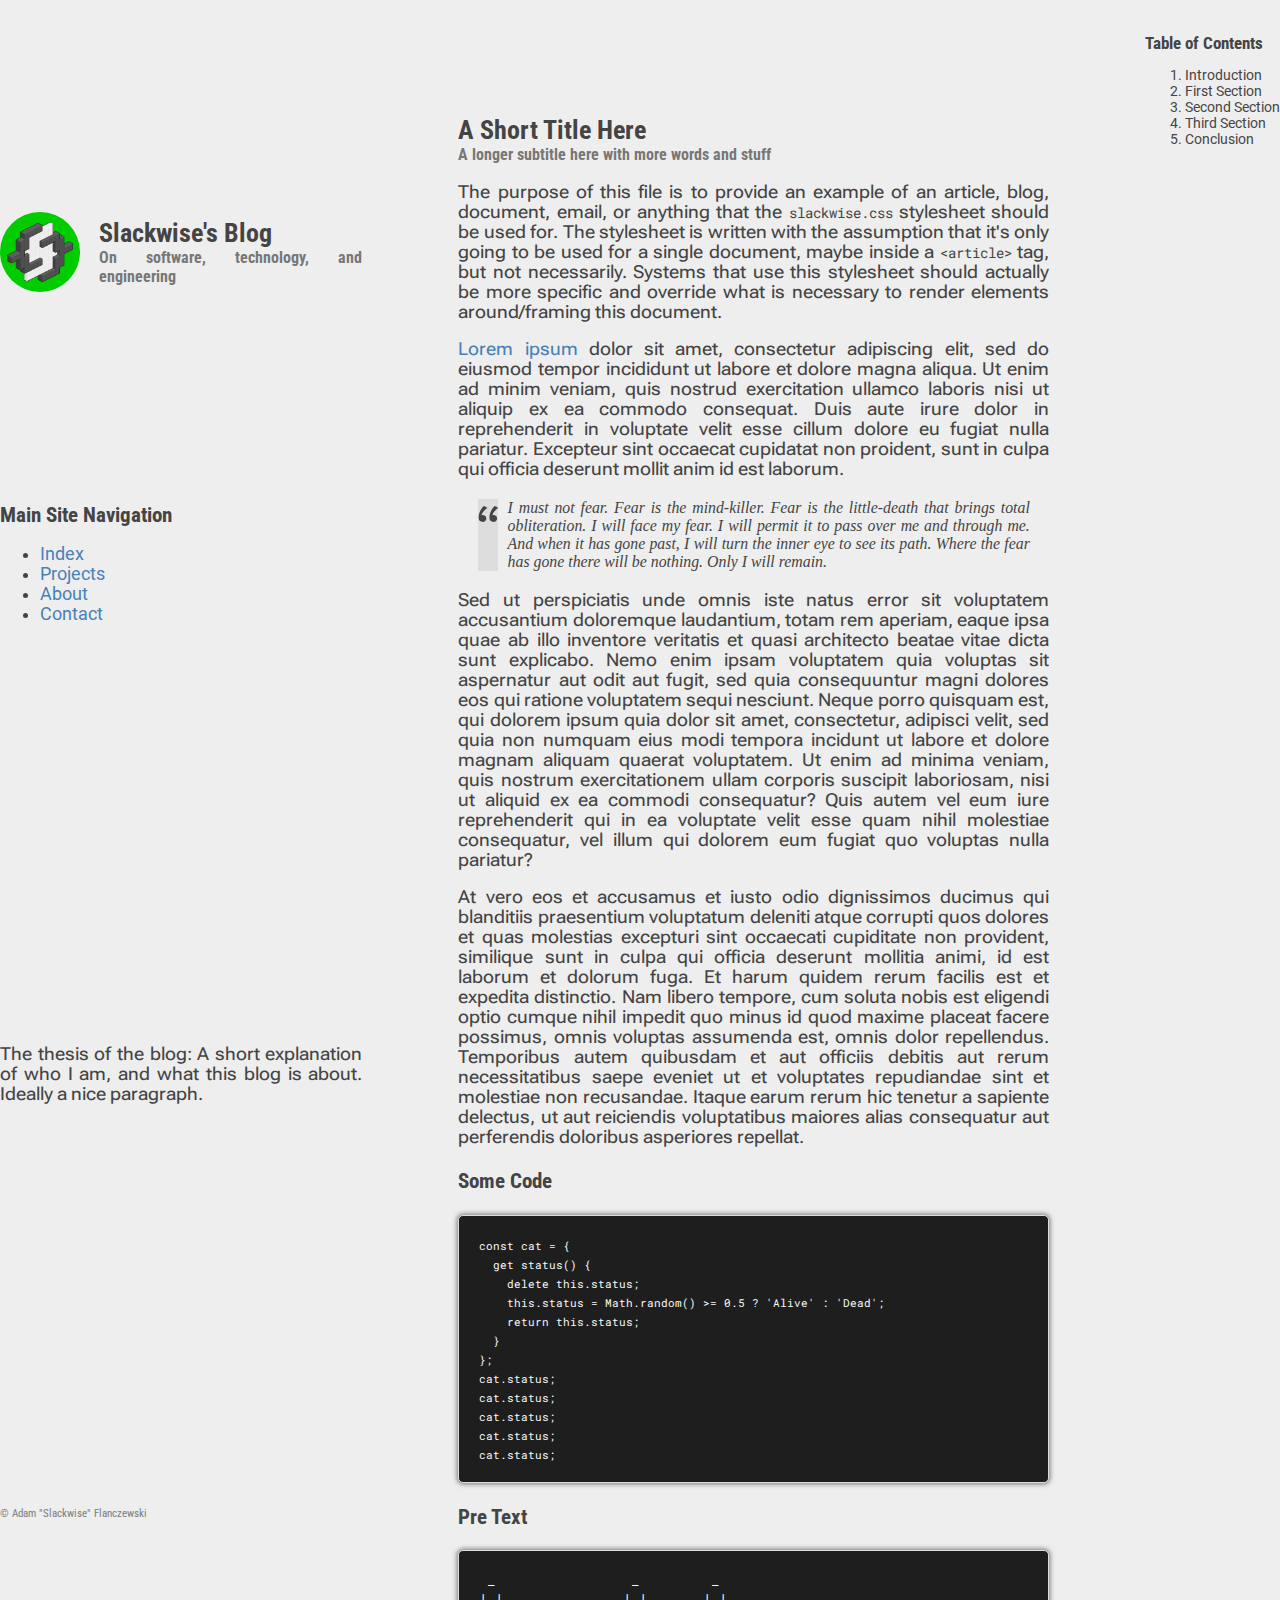
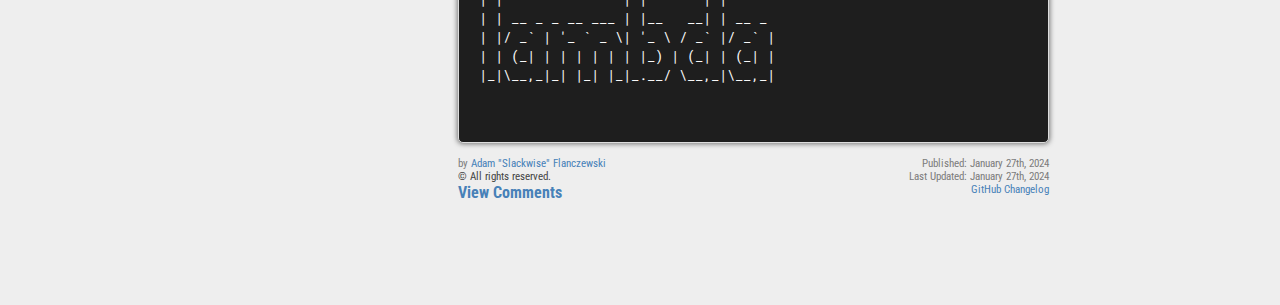
==== index.html @ ca25d13d "Created blog header" ====
<!DOCTYPE html>
<html lang="en">

<head>
  <meta charset="UTF-8">
  <title>Slackwise's Blog</title>
  <meta name="author" content="Adam 'Slackwise' Flanczewski">
  <meta name="description" content="Slackwise's Blog">
  <!-- <meta name="keywords" content="keywords,here"> -->
  <!-- <link rel="shortcut icon" href="favicon.ico" type="image/vnd.microsoft.icon"> -->
  <link rel="stylesheet" href="slackwise-blog.css" type="text/css">
</head>

<body>

  <header>
    <img src="images/slackwise.png" class="avatar" alt="Slackwise Avatar / Logo" height="80" width="80" />
    <hgroup>
      <h1>Slackwise's Blog</h1>
      <p>On software, technology, and engineering</p>
    </hgroup>
  </header>

  <section id="thesis">
   <p>The thesis of the blog: A short explanation of who I am, and what this blog is about. Ideally a nice paragraph.</p> 
  </section>

  <nav>
    <h2>Main Site Navigation</h2>
    <ul>
      <li><a href="/">Index</a></li>
      <li><a href="/projects">Projects</a></li>
      <li><a href="/about">About</a></li>
      <li><a href="/contact">Contact</a></li>
    </ul>
  </nav>

  <main>
    <article itemprop="blogPost">
      <header>
        <hgroup>
          <h1>A Short Title Here</h1>
          <p>A longer subtitle here with more words and stuff</p>
        </hgroup>
      </header>

      <p>The purpose of this file is to provide an example of an article, blog, document, email, or anything that the <var>slackwise.css</var> stylesheet should be used for. The stylesheet is written with the assumption that it's only going to be used for a single document, maybe inside a <code>&lt;article&gt;</code> tag, but not necessarily. Systems that use this stylesheet should actually be more specific and override what is necessary to render elements around/framing this document.</p>

      <p><a href="https://www.lipsum.com/">Lorem ipsum</a> dolor sit amet, consectetur adipiscing elit, sed do eiusmod tempor incididunt ut labore et dolore magna aliqua. Ut enim ad minim veniam, quis nostrud exercitation ullamco laboris nisi ut aliquip ex ea commodo consequat. Duis aute irure dolor in reprehenderit in voluptate velit esse cillum dolore eu fugiat nulla pariatur. Excepteur sint occaecat cupidatat non proident, sunt in culpa qui officia deserunt mollit anim id est laborum.</p>

      <blockquote>
        I must not fear.
        Fear is the mind-killer.
        Fear is the little-death that brings total obliteration.
        I will face my fear.
        I will permit it to pass over me and through me.
        And when it has gone past, I will turn the inner eye to see its path.
        Where the fear has gone there will be nothing. Only I will remain.
      </blockquote>

      <p>Sed ut perspiciatis unde omnis iste natus error sit voluptatem accusantium doloremque laudantium, totam rem aperiam, eaque ipsa quae ab illo inventore veritatis et quasi architecto beatae vitae dicta sunt explicabo. Nemo enim ipsam voluptatem quia voluptas sit aspernatur aut odit aut fugit, sed quia consequuntur magni dolores eos qui ratione voluptatem sequi nesciunt. Neque porro quisquam est, qui dolorem ipsum quia dolor sit amet, consectetur, adipisci velit, sed quia non numquam eius modi tempora incidunt ut labore et dolore magnam aliquam quaerat voluptatem. Ut enim ad minima veniam, quis nostrum exercitationem ullam corporis suscipit laboriosam, nisi ut aliquid ex ea commodi consequatur? Quis autem vel eum iure reprehenderit qui in ea voluptate velit esse quam nihil molestiae consequatur, vel illum qui dolorem eum fugiat quo voluptas nulla pariatur?</p>

      <p>At vero eos et accusamus et iusto odio dignissimos ducimus qui blanditiis praesentium voluptatum deleniti atque corrupti quos dolores et quas molestias excepturi sint occaecati cupiditate non provident, similique sunt in culpa qui officia deserunt mollitia animi, id est laborum et dolorum fuga. Et harum quidem rerum facilis est et expedita distinctio. Nam libero tempore, cum soluta nobis est eligendi optio cumque nihil impedit quo minus id quod maxime placeat facere possimus, omnis voluptas assumenda est, omnis dolor repellendus. Temporibus autem quibusdam et aut officiis debitis aut rerum necessitatibus saepe eveniet ut et voluptates repudiandae sint et molestiae non recusandae. Itaque earum rerum hic tenetur a sapiente delectus, ut aut reiciendis voluptatibus maiores alias consequatur aut perferendis doloribus asperiores repellat.</p>
      



<h3>Some Code</h3>
<pre><code class="language-javascript">const cat = {
  get status() {
    delete this.status;
    this.status = Math.random() >= 0.5 ? 'Alive' : 'Dead';
    return this.status;
  }
};
cat.status;
cat.status;
cat.status;
cat.status;
cat.status;</code></pre>

      <h3>Pre Text</h3>
      <pre>
 _                 _         _       
| |               | |       | |      
| | __ _ _ __ ___ | |__   __| | __ _ 
| |/ _` | '_ ` _ \| '_ \ / _` |/ _` |
| | (_| | | | | | | |_) | (_| | (_| |
|_|\__,_|_| |_| |_|_.__/ \__,_|\__,_|
                                      
                                      </pre>

      <footer>
        <h2>Metadata</h2>
        <dl>
          <dt>Author</dt><dd itemprop="author" itemscope itemtype="https://schema.org/Person"><a href="contact" itemprop="name">Adam "Slackwise" Flanczewski</a></dd>
          <dt>License</dt><dd><a href="https://www.uspto.gov/ip-policy/copyright-policy/copyright-basics" itemprop="license" alt="Copyrighted, meaning no touch. If you don't understand how copyright works, click this link.">&copy; All rights reserved.</a></dd>
          <dt>Comments</dt><dd><a itemprop="discussionUrl" href="">View Comments</a></dd>
          <dt>First Publish Date</dt><dd><time itemprop="datePublished" datetime="2024-01-27">January 27th, 2024</time></dd>
          <dt>Last Update Date</dt><dd><time itemprop="dateModified" datetime="2024-01-27">January 27th, 2024</time></dd>
          <dt>Revision History</dt><dd><a itemprop="archivedAt" href="https://github.com/Slackwise/blog/commits/master/article.html">GitHub Changelog</a></dd>
        </dl>
      </footer>
    </article>
  </main>

  <aside>
    <h2>Table of Contents</h2>
    <ol>
      <li>Introduction</li>
      <li>First Section</li>
      <li>Second Section</li>
      <li>Third Section</li>
      <li>Conclusion</li>
    </ol>
  </aside>

  <footer>
    &copy; Adam "Slackwise" Flanczewski
  </footer>

</body>

</html>
---- slackwise-blog.css ----
@import url("slackwise.css");

:root {
  --backdrop-color: #EEE;
}

body { 
  background-color: var(--backdrop-color);
  margin: auto;
  display: grid;
  grid-template-areas:
    ".     .     .     .     ."
    ".   header main  aside  ."
    ".   nav    main  aside  ."
    ".   thesis main  aside  ."
    ".   footer main  aside  .";
  grid-template-columns: 1fr auto auto auto 1fr;
  grid-template-rows: var(--content-padding) auto auto auto auto;

  > header {
    grid-area: header;

    display: flex;
    justify-content: left;
    align-items: center;
    gap: var(--content-padding);

    > img {
      height: 80px;
      width: 80px;
    }
  }
  > section#thesis {
    grid-area: thesis;
  }
  > nav {
    grid-area: nav;
  }
  > main {
    grid-area: main;
  }
  > aside {
    grid-area: aside;
  }
  > footer {
    grid-area: footer;
  }
}
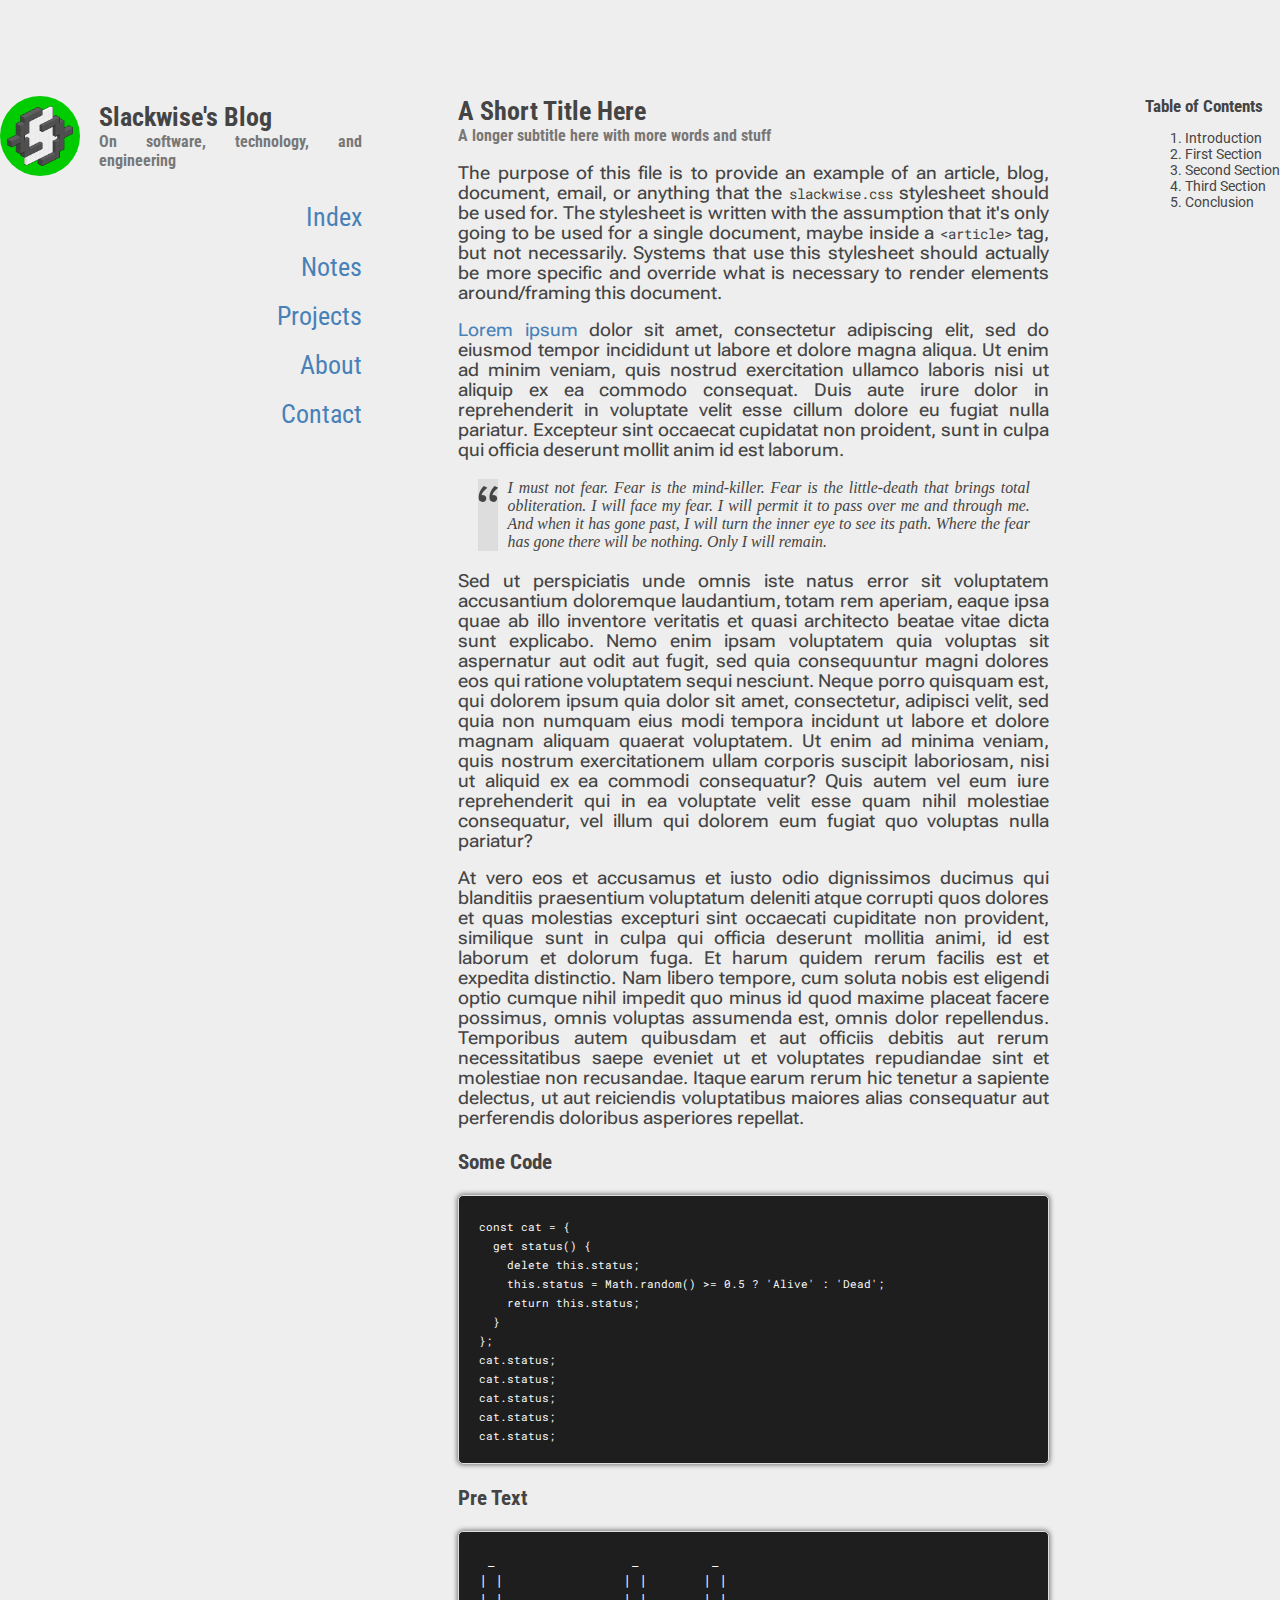
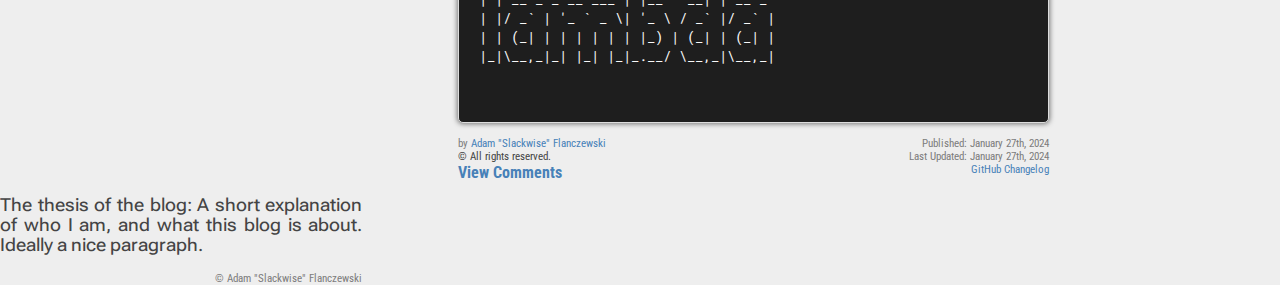
==== commit a06b7207: "Aligned nav and added  nav" ====
--- a/index.html
+++ b/index.html
@@ -29,6 +29,7 @@
     <h2>Main Site Navigation</h2>
     <ul>
       <li><a href="/">Index</a></li>
+      <li><a href="/notes">Notes</a></li>
       <li><a href="/projects">Projects</a></li>
       <li><a href="/about">About</a></li>
       <li><a href="/contact">Contact</a></li>
--- a/slackwise-blog.css
+++ b/slackwise-blog.css
@@ -6,25 +6,26 @@
 
 body { 
   background-color: var(--backdrop-color);
-  margin: auto;
+  margin: 0;
   display: grid;
   grid-template-areas:
-    ".     .     .     .     ."
-    ".   header main  aside  ."
-    ".   nav    main  aside  ."
-    ".   thesis main  aside  ."
-    ".   footer main  aside  .";
+    "...   ......  ....  .....   ..."
+    "...   header  main  aside   ..."
+    "...   nav     main  aside   ..."
+    "...   thesis  main  aside   ..."
+    "...   footer  main  aside   ...";
   grid-template-columns: 1fr auto auto auto 1fr;
-  grid-template-rows: var(--content-padding) auto auto auto auto;
+  grid-template-rows: var(--us-letter-margin) min-content 1fr min-content max-content;
 
   > header {
     grid-area: header;
-
+    height: min-content;
+    justify-self: right;
+    align-self: top;
     display: flex;
-    justify-content: left;
+    justify-content: right;
     align-items: center;
     gap: var(--content-padding);
-
     > img {
       height: 80px;
       width: 80px;
@@ -32,17 +33,52 @@
   }
   > section#thesis {
     grid-area: thesis;
+    justify-self: right;
+    align-self: bottom;
+    > p {
+      max-width: calc(var(--us-letter-width) / 2);
+    }
   }
   > nav {
     grid-area: nav;
+    justify-self: right;
+    align-self: top;
+    text-align: right;
+    > h2 {
+      display: none;
+    }
+    > ul {
+      list-style-type: none;
+      display: flex;
+      flex-direction: column;
+      gap: var(--content-padding);
+      font-size: var(--title-font-size);
+      font-family: var(--title-font);
+    }
+    & a {
+      
+    }
+    & a:visited {
+      color: none;
+    }
   }
   > main {
     grid-area: main;
+    > article:first-of-type {
+      margin-top: 0;
+    }
   }
   > aside {
     grid-area: aside;
+    justify-self: left;
+    align-self: top;
+    > :first-child {
+      margin-top: 0;
+    }
   }
   > footer {
     grid-area: footer;
+    justify-self: right;
+    align-self: bottom;
   }
 }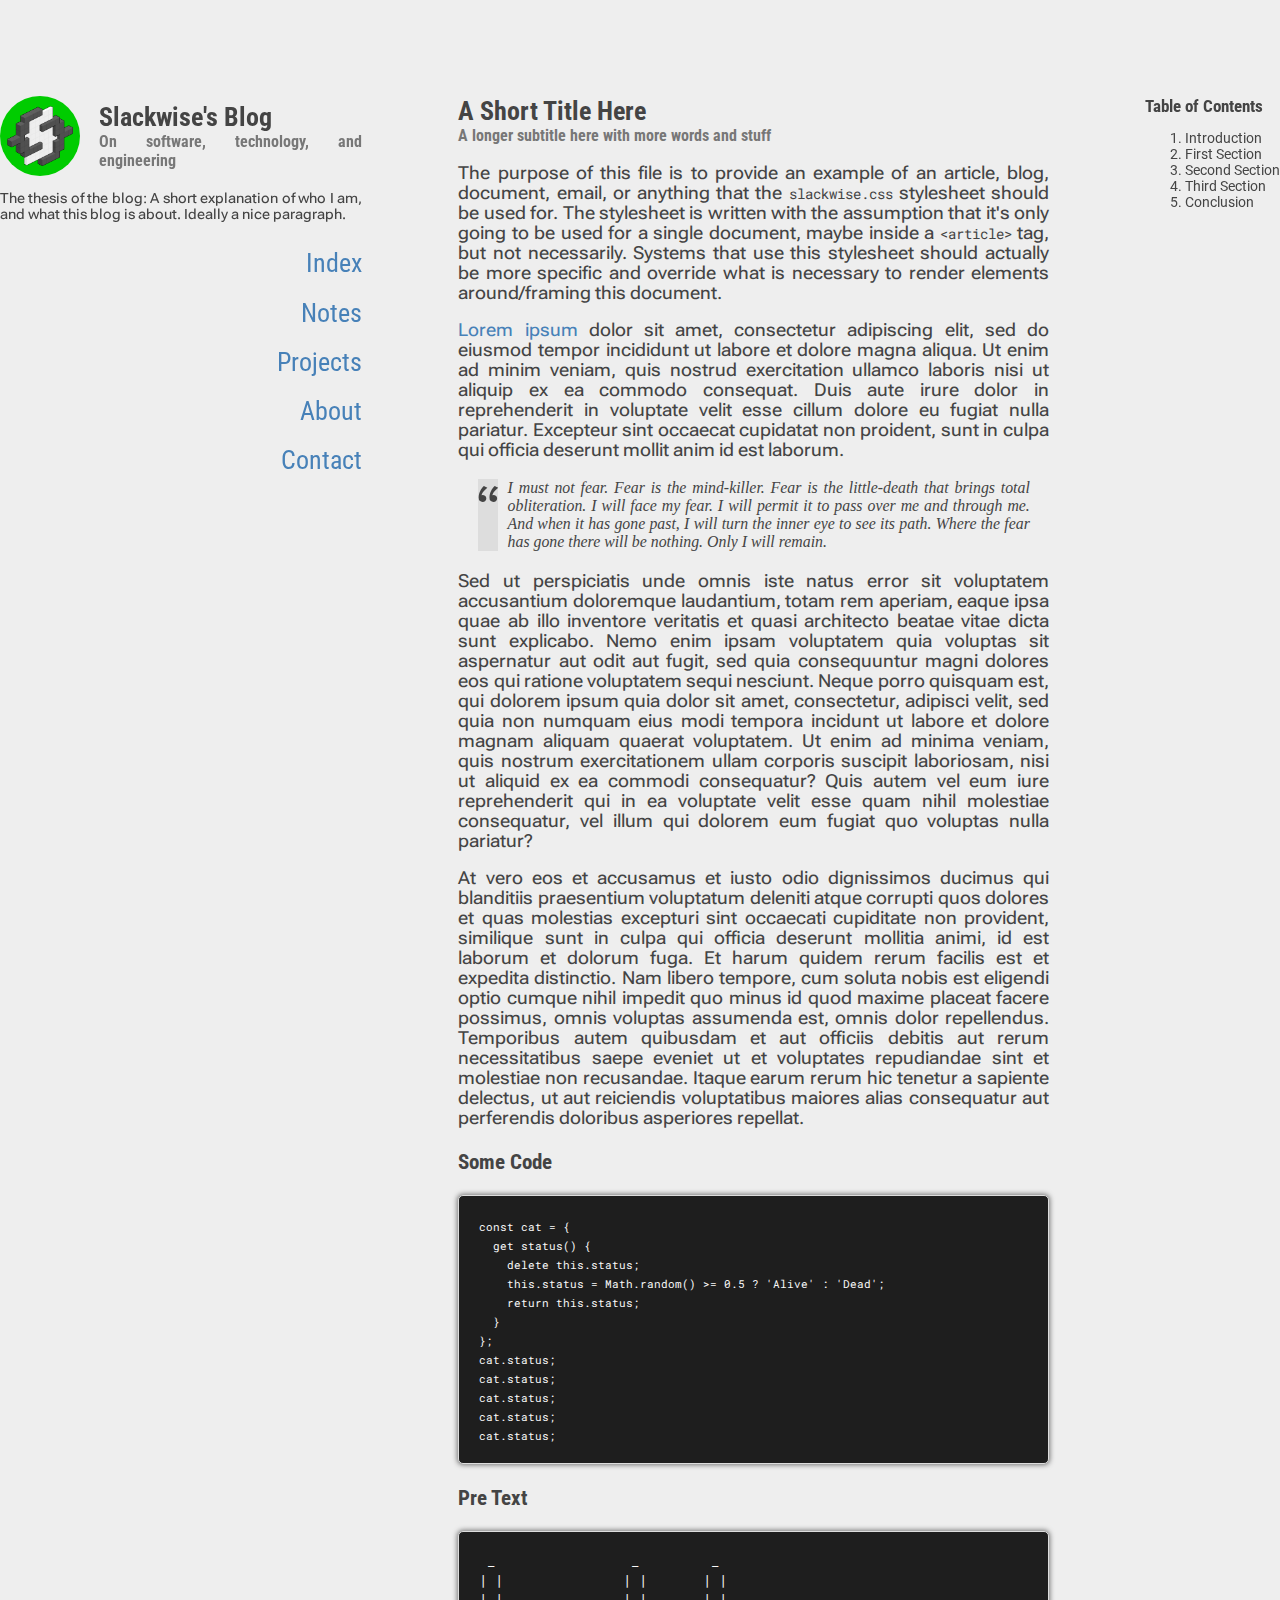
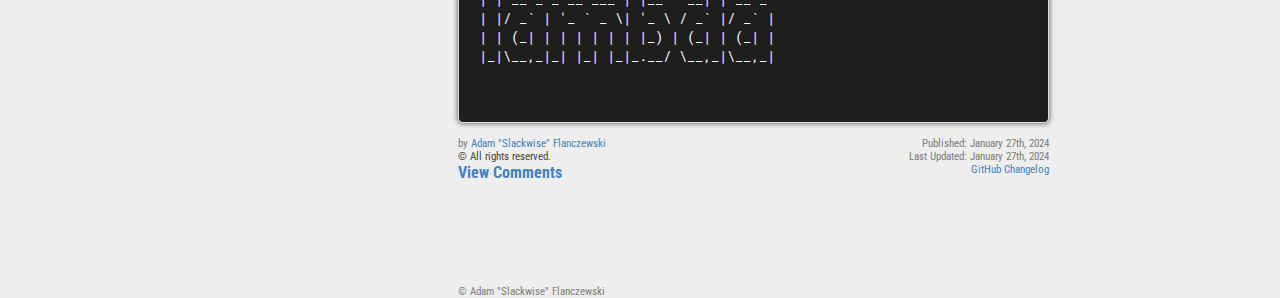
==== commit f17e54cd: "Moved left sidebar elements into header" ====
--- a/index.html
+++ b/index.html
@@ -13,16 +13,18 @@
 
 <body>
 
-  <header>
+<header>
+  <div id="logo">
     <img src="images/slackwise.png" class="avatar" alt="Slackwise Avatar / Logo" height="80" width="80" />
     <hgroup>
       <h1>Slackwise's Blog</h1>
       <p>On software, technology, and engineering</p>
     </hgroup>
-  </header>
+  </div>
 
   <section id="thesis">
-   <p>The thesis of the blog: A short explanation of who I am, and what this blog is about. Ideally a nice paragraph.</p> 
+    <p>The thesis of the blog: A short explanation of who I am, and what this blog is about. Ideally a nice paragraph.
+    </p>
   </section>
 
   <nav>
@@ -35,6 +37,7 @@
       <li><a href="/contact">Contact</a></li>
     </ul>
   </nav>
+</header>
 
   <main>
     <article itemprop="blogPost">
--- a/slackwise-blog.css
+++ b/slackwise-blog.css
@@ -2,6 +2,8 @@
 
 :root {
   --backdrop-color: #EEE;
+  --max-sidebar-width: 370px;
+  --max-sidebar-width: calc(var(--us-letter-width) / 2);
 }
 
 body { 
@@ -9,57 +11,59 @@
   margin: 0;
   display: grid;
   grid-template-areas:
-    "...   ......  ....  .....   ..."
-    "...   header  main  aside   ..."
-    "...   nav     main  aside   ..."
-    "...   thesis  main  aside   ..."
-    "...   footer  main  aside   ...";
-  grid-template-columns: 1fr auto auto auto 1fr;
-  grid-template-rows: var(--us-letter-margin) min-content 1fr min-content max-content;
+    "...   ......  ....    .....   ..."
+    "...   header  main    aside   ..."
+    "...   ......  main    .....   ..."
+    "...   ......  footer  .....   ...";
+  grid-template-columns: 1fr minmax(auto, var(--max-sidebar-width)) auto auto 1fr;
+  grid-template-rows: var(--us-letter-margin) 100dvh 1fr max-content;
 
   > header {
     grid-area: header;
+    position: sticky; 
+    top: var(--us-letter-margin);
     height: min-content;
-    justify-self: right;
-    align-self: top;
-    display: flex;
-    justify-content: right;
-    align-items: center;
-    gap: var(--content-padding);
-    > img {
-      height: 80px;
-      width: 80px;
+    > div#logo {
+      justify-self: right;
+      align-self: top;
+      display: flex;
+      justify-content: right;
+      align-items: center;
+      gap: var(--content-padding);
+      > img {
+        height: 80px;
+        width: 80px;
+      }
     }
-  }
-  > section#thesis {
-    grid-area: thesis;
-    justify-self: right;
-    align-self: bottom;
-    > p {
-      max-width: calc(var(--us-letter-width) / 2);
+    > section#thesis {
+      justify-self: right;
+      align-self: bottom;
+      > p {
+        font-size: 80%;
+        max-width: calc(var(--us-letter-width) / 2);
+      }
     }
-  }
-  > nav {
-    grid-area: nav;
-    justify-self: right;
-    align-self: top;
-    text-align: right;
-    > h2 {
-      display: none;
-    }
-    > ul {
-      list-style-type: none;
-      display: flex;
-      flex-direction: column;
-      gap: var(--content-padding);
-      font-size: var(--title-font-size);
-      font-family: var(--title-font);
-    }
-    & a {
-      
-    }
-    & a:visited {
-      color: none;
+    > nav {
+      justify-self: right;
+      align-self: top;
+      text-align: right;
+      > h2 {
+        display: none;
+      }
+      > ul {
+        list-style-type: none;
+        display: flex;
+        flex-direction: column;
+        gap: var(--content-padding);
+        font-size: var(--title-font-size);
+        font-family: var(--title-font);
+      }
+      & a {
+        
+      }
+      & a:visited {
+        color: none;
+      }
     }
   }
   > main {
@@ -70,6 +74,9 @@
   }
   > aside {
     grid-area: aside;
+    position: sticky; 
+    top: var(--us-letter-margin);
+    height: min-content;
     justify-self: left;
     align-self: top;
     > :first-child {
@@ -78,7 +85,6 @@
   }
   > footer {
     grid-area: footer;
-    justify-self: right;
-    align-self: bottom;
+    margin-left: var(--us-letter-margin);
   }
 }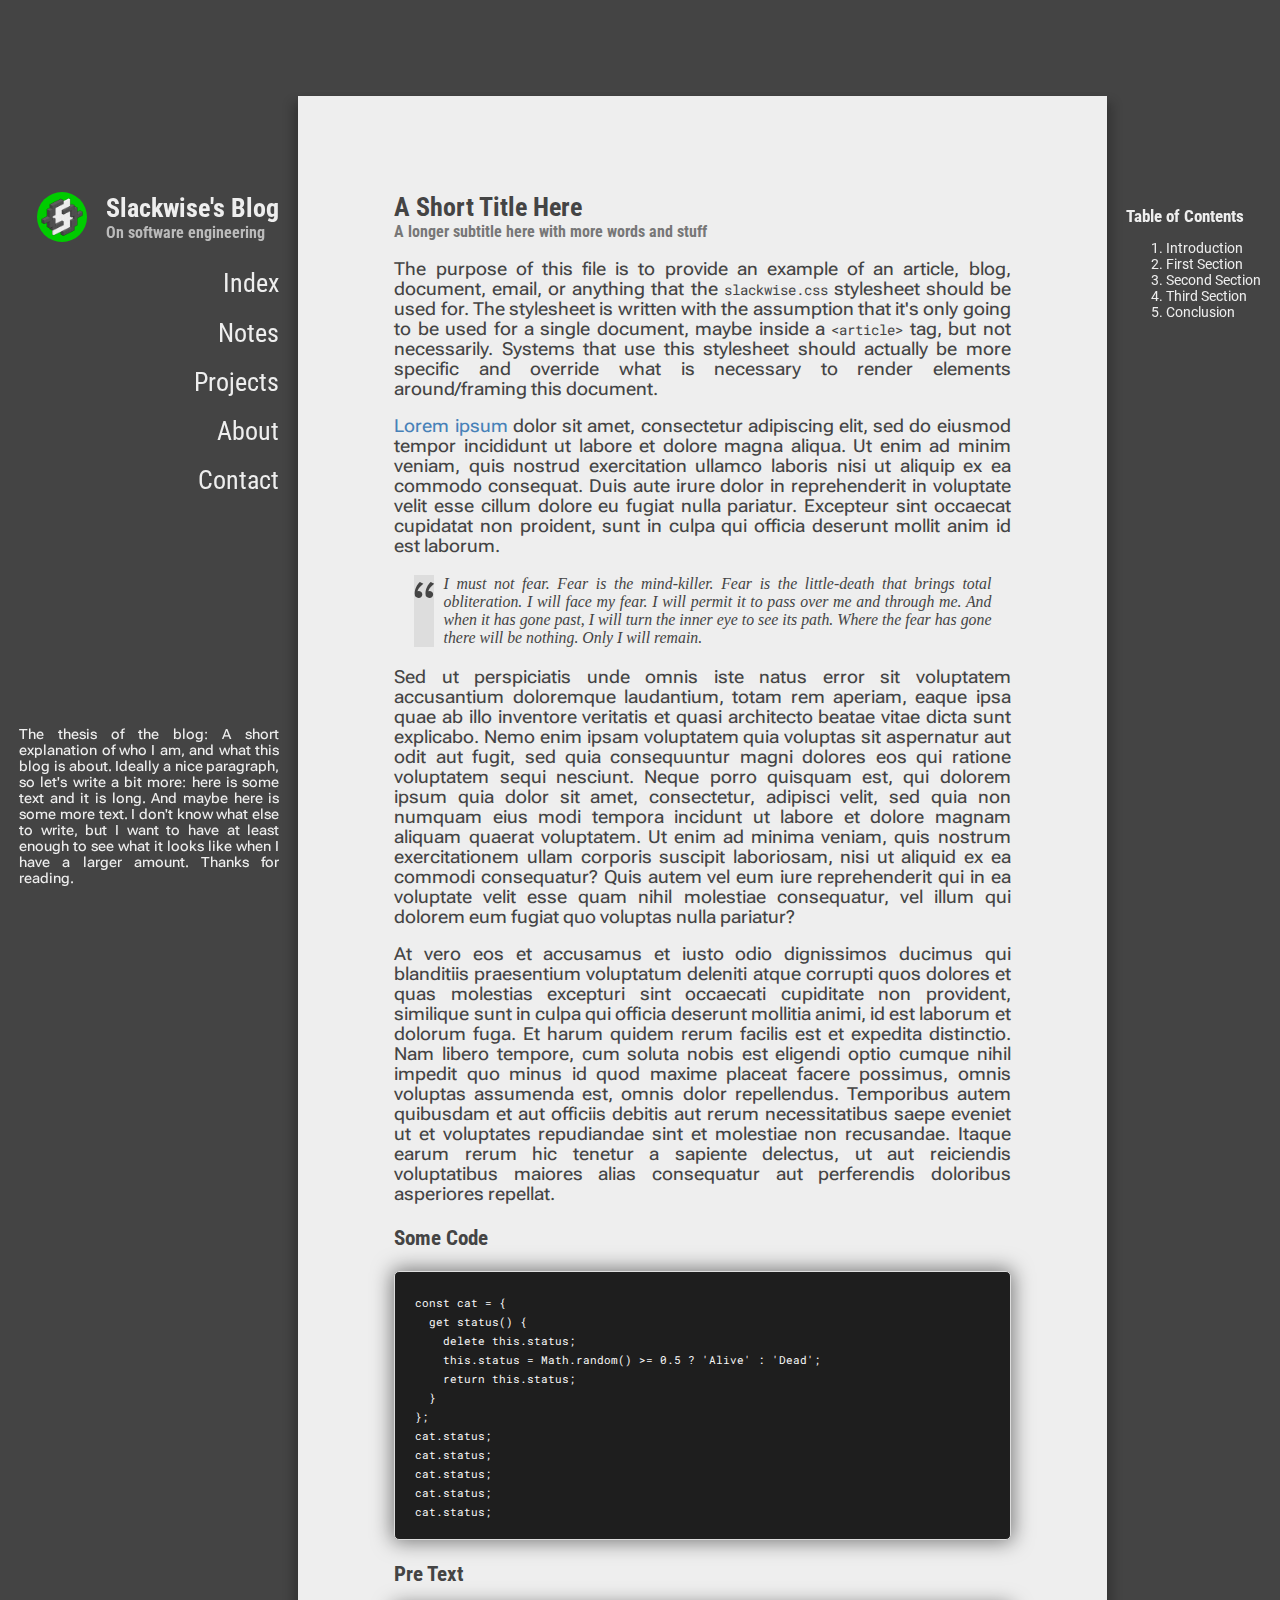
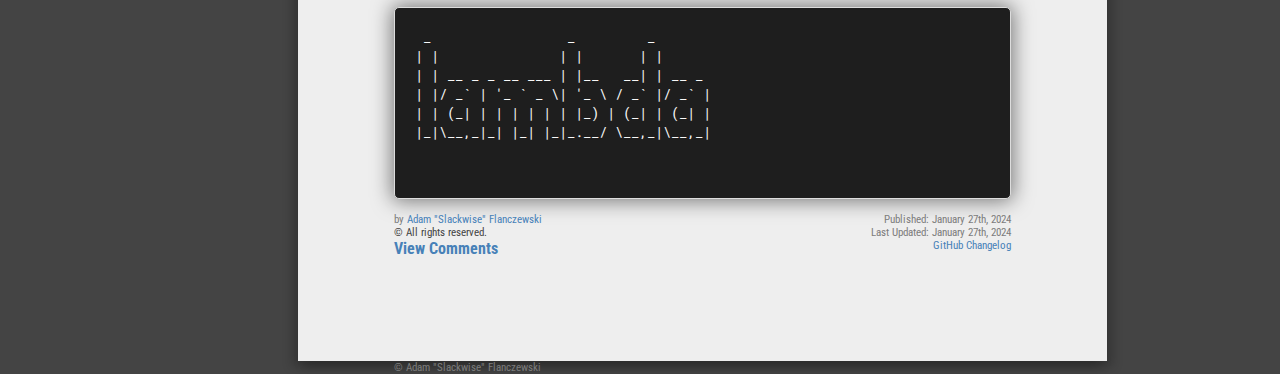
==== commit 99704381: "Shrunk logo and left sidebar" ====
--- a/index.html
+++ b/index.html
@@ -5,7 +5,7 @@
   <meta charset="UTF-8">
   <title>Slackwise's Blog</title>
   <meta name="author" content="Adam 'Slackwise' Flanczewski">
-  <meta name="description" content="Slackwise's Blog">
+  <meta name="description" content="On software, technology, and engineering">
   <!-- <meta name="keywords" content="keywords,here"> -->
   <!-- <link rel="shortcut icon" href="favicon.ico" type="image/vnd.microsoft.icon"> -->
   <link rel="stylesheet" href="slackwise-blog.css" type="text/css">
@@ -15,15 +15,15 @@
 
 <header>
   <div id="logo">
-    <img src="images/slackwise.png" class="avatar" alt="Slackwise Avatar / Logo" height="80" width="80" />
+    <img src="images/slackwise.png" class="avatar" alt="Slackwise Avatar / Logo" height="50" width="50" />
     <hgroup>
       <h1>Slackwise's Blog</h1>
-      <p>On software, technology, and engineering</p>
+      <p>On software engineering</p>
     </hgroup>
   </div>
 
   <section id="thesis">
-    <p>The thesis of the blog: A short explanation of who I am, and what this blog is about. Ideally a nice paragraph.
+    <p>The thesis of the blog: A short explanation of who I am, and what this blog is about. Ideally a nice paragraph, so let's write a bit more: here is some text and it is long. And maybe here is some more text. I don't know what else to write, but I want to have at least enough to see what it looks like when I have a larger amount. Thanks for reading.
     </p>
   </section>
 
--- a/slackwise-blog.css
+++ b/slackwise-blog.css
@@ -1,9 +1,13 @@
 @import url("slackwise.css");
 
 :root {
-  --backdrop-color: #EEE;
-  --max-sidebar-width: 370px;
-  --max-sidebar-width: calc(var(--us-letter-width) / 2);
+  --backdrop-color: #444;
+  --box-shadow: 0 0 20px 2px rgba(0,0,0,.5);
+  --box-border: 1px solid #DDD;
+  --sidebar-margin-top: calc(var(--us-letter-margin) * 2);
+  --max-sidebar-width: 260px;
+  /* --max-sidebar-width: calc(var(--us-letter-width) / 2); */
+  --max-sidebar-height: calc(100dvh - var(--us-letter-margin) * 2);
 }
 
 body { 
@@ -16,35 +20,34 @@
     "...   ......  main    .....   ..."
     "...   ......  footer  .....   ...";
   grid-template-columns: 1fr minmax(auto, var(--max-sidebar-width)) auto auto 1fr;
-  grid-template-rows: var(--us-letter-margin) 100dvh 1fr max-content;
+  grid-template-rows: var(--us-letter-margin) var(--max-sidebar-height) 1fr max-content;
+  column-gap: var(--content-padding);
 
   > header {
     grid-area: header;
     position: sticky; 
-    top: var(--us-letter-margin);
-    height: min-content;
+    top: var(--sidebar-margin-top);
+    height: var(--max-sidebar-height);
+    display: flex;
+    justify-items: right;
+    flex-direction: column;
+    margin-top: var(--us-letter-margin);
+    color: var(--background-color);
     > div#logo {
-      justify-self: right;
       align-self: top;
       display: flex;
       justify-content: right;
       align-items: center;
       gap: var(--content-padding);
       > img {
-        height: 80px;
-        width: 80px;
+        height: 50px;
+        width: 50px;
       }
-    }
-    > section#thesis {
-      justify-self: right;
-      align-self: bottom;
-      > p {
-        font-size: 80%;
-        max-width: calc(var(--us-letter-width) / 2);
+      p {
+        color: #BBB !important; /* MAKE RELATIVE via darken() */
       }
     }
     > nav {
-      justify-self: right;
       align-self: top;
       text-align: right;
       > h2 {
@@ -59,28 +62,40 @@
         font-family: var(--title-font);
       }
       & a {
-        
+        color: var(--background-color);
       }
       & a:visited {
-        color: none;
+        color: var(--background-color);
+      }
+    }
+    > section#thesis {
+      order: 99;
+      align-self: flex-end;
+      margin-top: auto;
+      > p {
+        font-size: 80%;
+        max-width: var(--max-sidebar-width);
       }
     }
   }
   > main {
     grid-area: main;
+    background-color: var(--background-color);
+    box-shadow: 6px 6px 10px rgba(0,0,0,0.2), -6px 6px 10px rgba(0,0,0,0.2);
     > article:first-of-type {
-      margin-top: 0;
+      /* margin-top: 0; */
     }
   }
   > aside {
     grid-area: aside;
     position: sticky; 
-    top: var(--us-letter-margin);
-    height: min-content;
+    top: var(--sidebar-margin-top);
+    height: var(--max-sidebar-height);
     justify-self: left;
     align-self: top;
+    color: var(--background-color);
     > :first-child {
-      margin-top: 0;
+      /* margin-top: var(--us-letter-margin); */
     }
   }
   > footer {
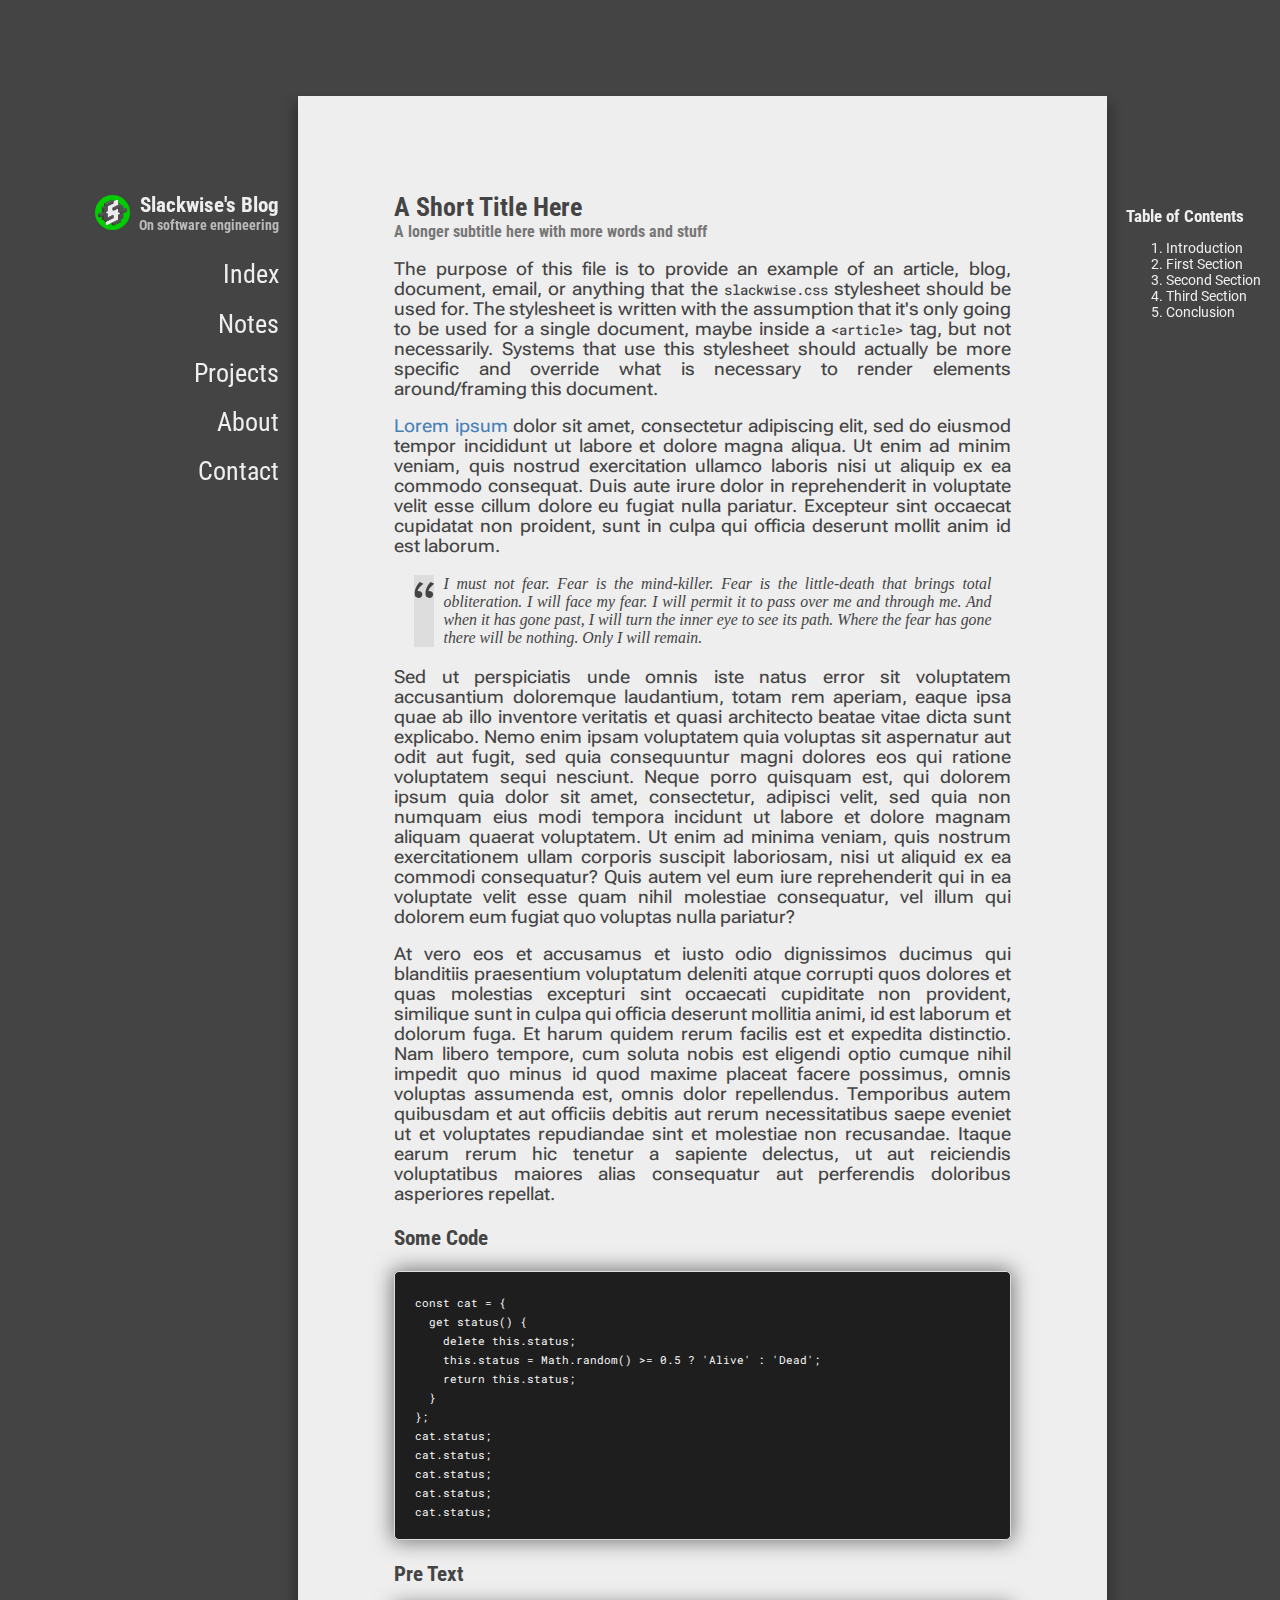
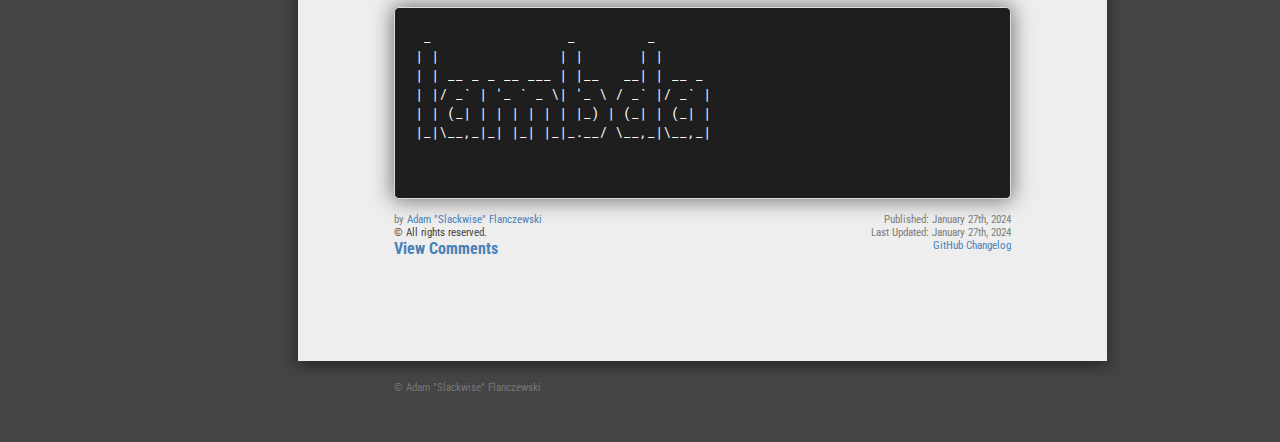
==== commit e0e86e96: "Hid thesis, styled body footer" ====
--- a/index.html
+++ b/index.html
@@ -22,10 +22,9 @@
     </hgroup>
   </div>
 
-  <section id="thesis">
-    <p>The thesis of the blog: A short explanation of who I am, and what this blog is about. Ideally a nice paragraph, so let's write a bit more: here is some text and it is long. And maybe here is some more text. I don't know what else to write, but I want to have at least enough to see what it looks like when I have a larger amount. Thanks for reading.
-    </p>
-  </section>
+  <!-- <section id="thesis">
+    <p></p>
+  </section> -->
 
   <nav>
     <h2>Main Site Navigation</h2>
@@ -120,7 +119,8 @@
   </aside>
 
   <footer>
-    &copy; Adam "Slackwise" Flanczewski
+    <a href="https://www.uspto.gov/ip-policy/copyright-policy/copyright-basics" alt="Copyrighted, meaning no touch. If you don't understand how copyright works, click this link.">&copy;</a>
+    Adam "Slackwise" Flanczewski
   </footer>
 
 </body>
--- a/slackwise-blog.css
+++ b/slackwise-blog.css
@@ -34,16 +34,21 @@
     margin-top: var(--us-letter-margin);
     color: var(--background-color);
     > div#logo {
+      text-align: right;
       align-self: top;
       display: flex;
       justify-content: right;
       align-items: center;
-      gap: var(--content-padding);
+      gap: 0.5em;
       > img {
-        height: 50px;
-        width: 50px;
+        height: 35px;
+        width: 35px;
+      }
+      h1 {
+        font-size: 120%;
       }
       p {
+        font-size: 80%;
         color: #BBB !important; /* MAKE RELATIVE via darken() */
       }
     }
@@ -72,6 +77,7 @@
       order: 99;
       align-self: flex-end;
       margin-top: auto;
+      color: #BBB;
       > p {
         font-size: 80%;
         max-width: var(--max-sidebar-width);
@@ -100,6 +106,15 @@
   }
   > footer {
     grid-area: footer;
+    margin-top: var(--content-padding);
     margin-left: var(--us-letter-margin);
+    margin-bottom: calc(var(--us-letter-margin) / 2);
+    color: var(--subtitle-color);
+    a {
+      color: var(--subtitle-color);
+    }
+    a:visited {
+      color: var(--subtitle-color);
+    }
   }
 }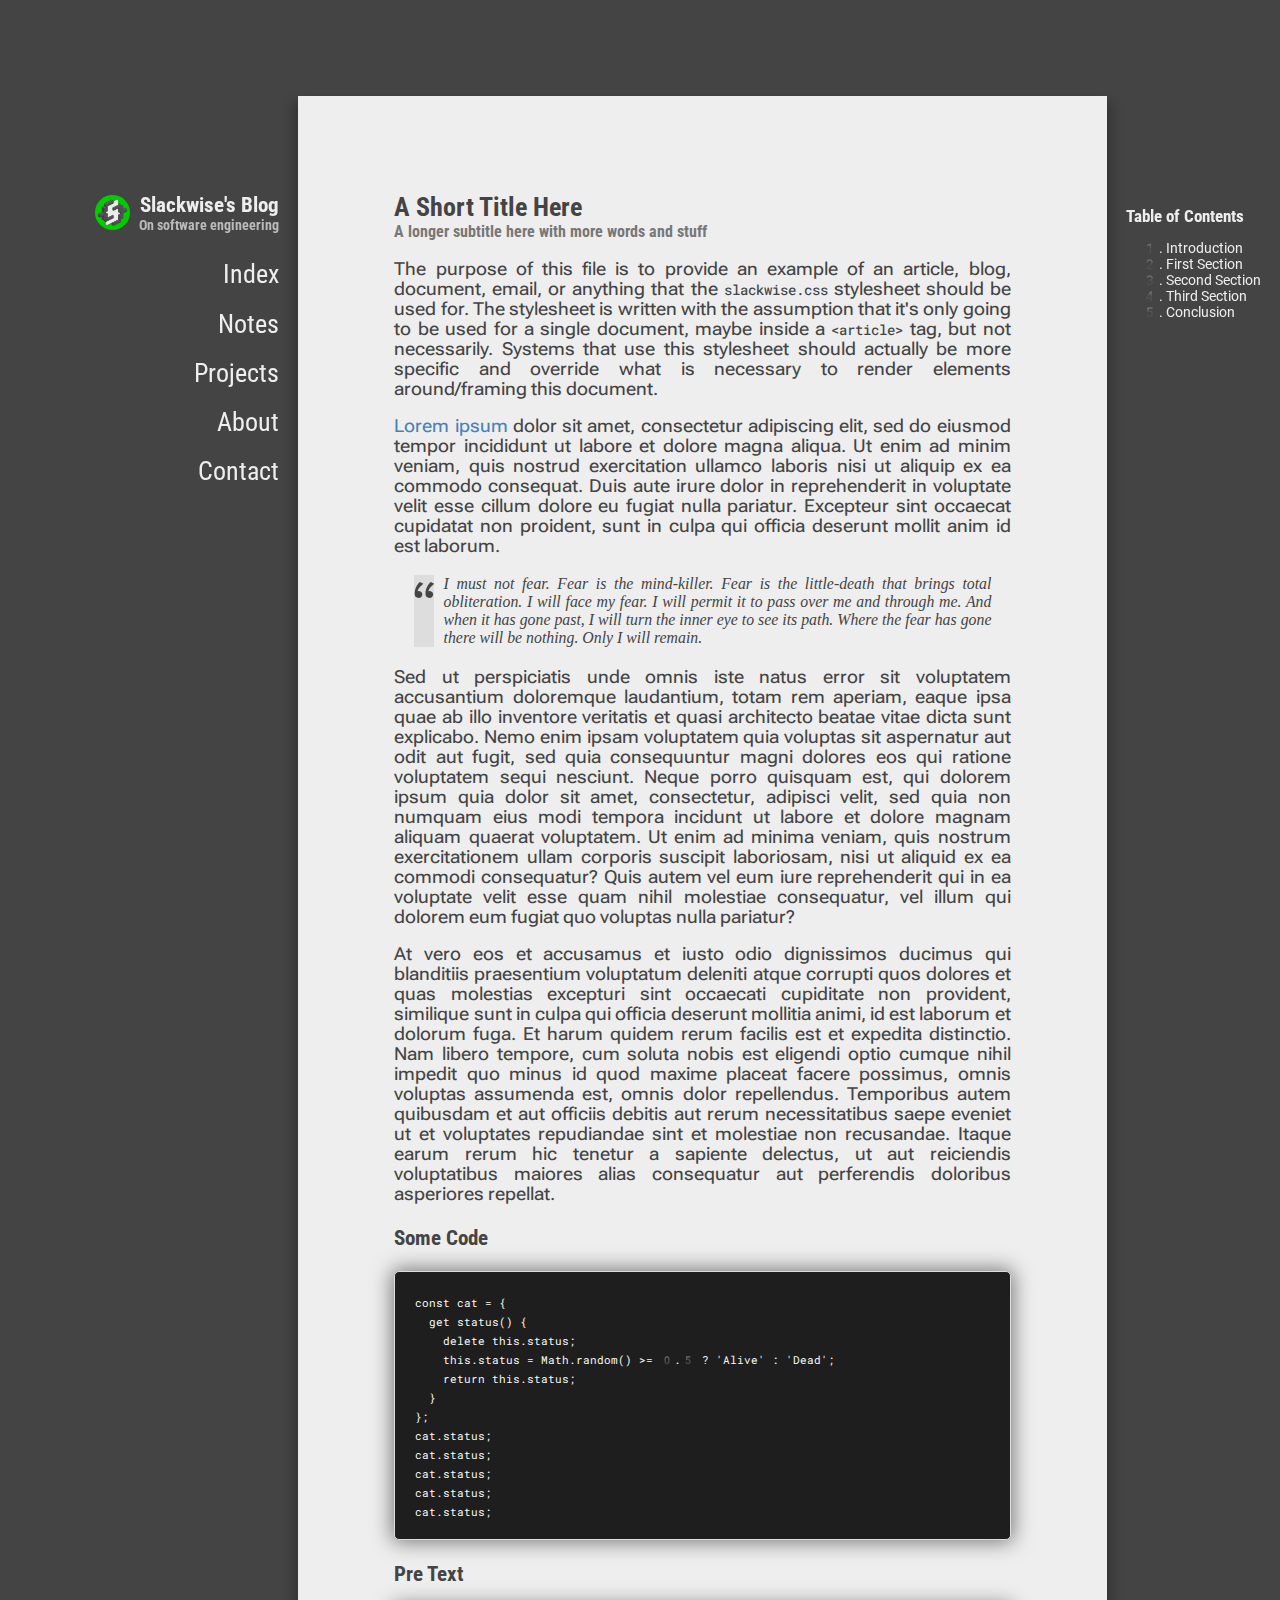
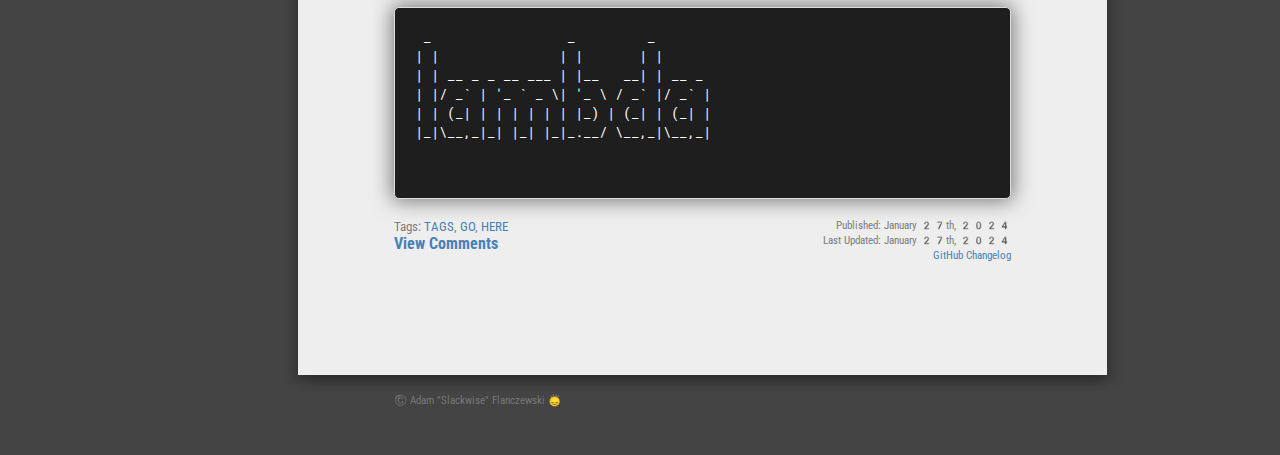
==== commit de71b2e0: "Updated article footer with tags" ====
--- a/index.html
+++ b/index.html
@@ -98,6 +98,7 @@
         <dl>
           <dt>Author</dt><dd itemprop="author" itemscope itemtype="https://schema.org/Person"><a href="contact" itemprop="name">Adam "Slackwise" Flanczewski</a></dd>
           <dt>License</dt><dd><a href="https://www.uspto.gov/ip-policy/copyright-policy/copyright-basics" itemprop="license" alt="Copyrighted, meaning no touch. If you don't understand how copyright works, click this link.">&copy; All rights reserved.</a></dd>
+          <dt>Tags</dt><dd itemprop="keywords"><a>TAGS</a>, <a>GO</a>, <a>HERE</a></a></dd>
           <dt>Comments</dt><dd><a itemprop="discussionUrl" href="">View Comments</a></dd>
           <dt>First Publish Date</dt><dd><time itemprop="datePublished" datetime="2024-01-27">January 27th, 2024</time></dd>
           <dt>Last Update Date</dt><dd><time itemprop="dateModified" datetime="2024-01-27">January 27th, 2024</time></dd>
@@ -120,7 +121,7 @@
 
   <footer>
     <a href="https://www.uspto.gov/ip-policy/copyright-policy/copyright-basics" alt="Copyrighted, meaning no touch. If you don't understand how copyright works, click this link.">&copy;</a>
-    Adam "Slackwise" Flanczewski
+    Adam "Slackwise" Flanczewski 🙂‍↕️
   </footer>
 
 </body>
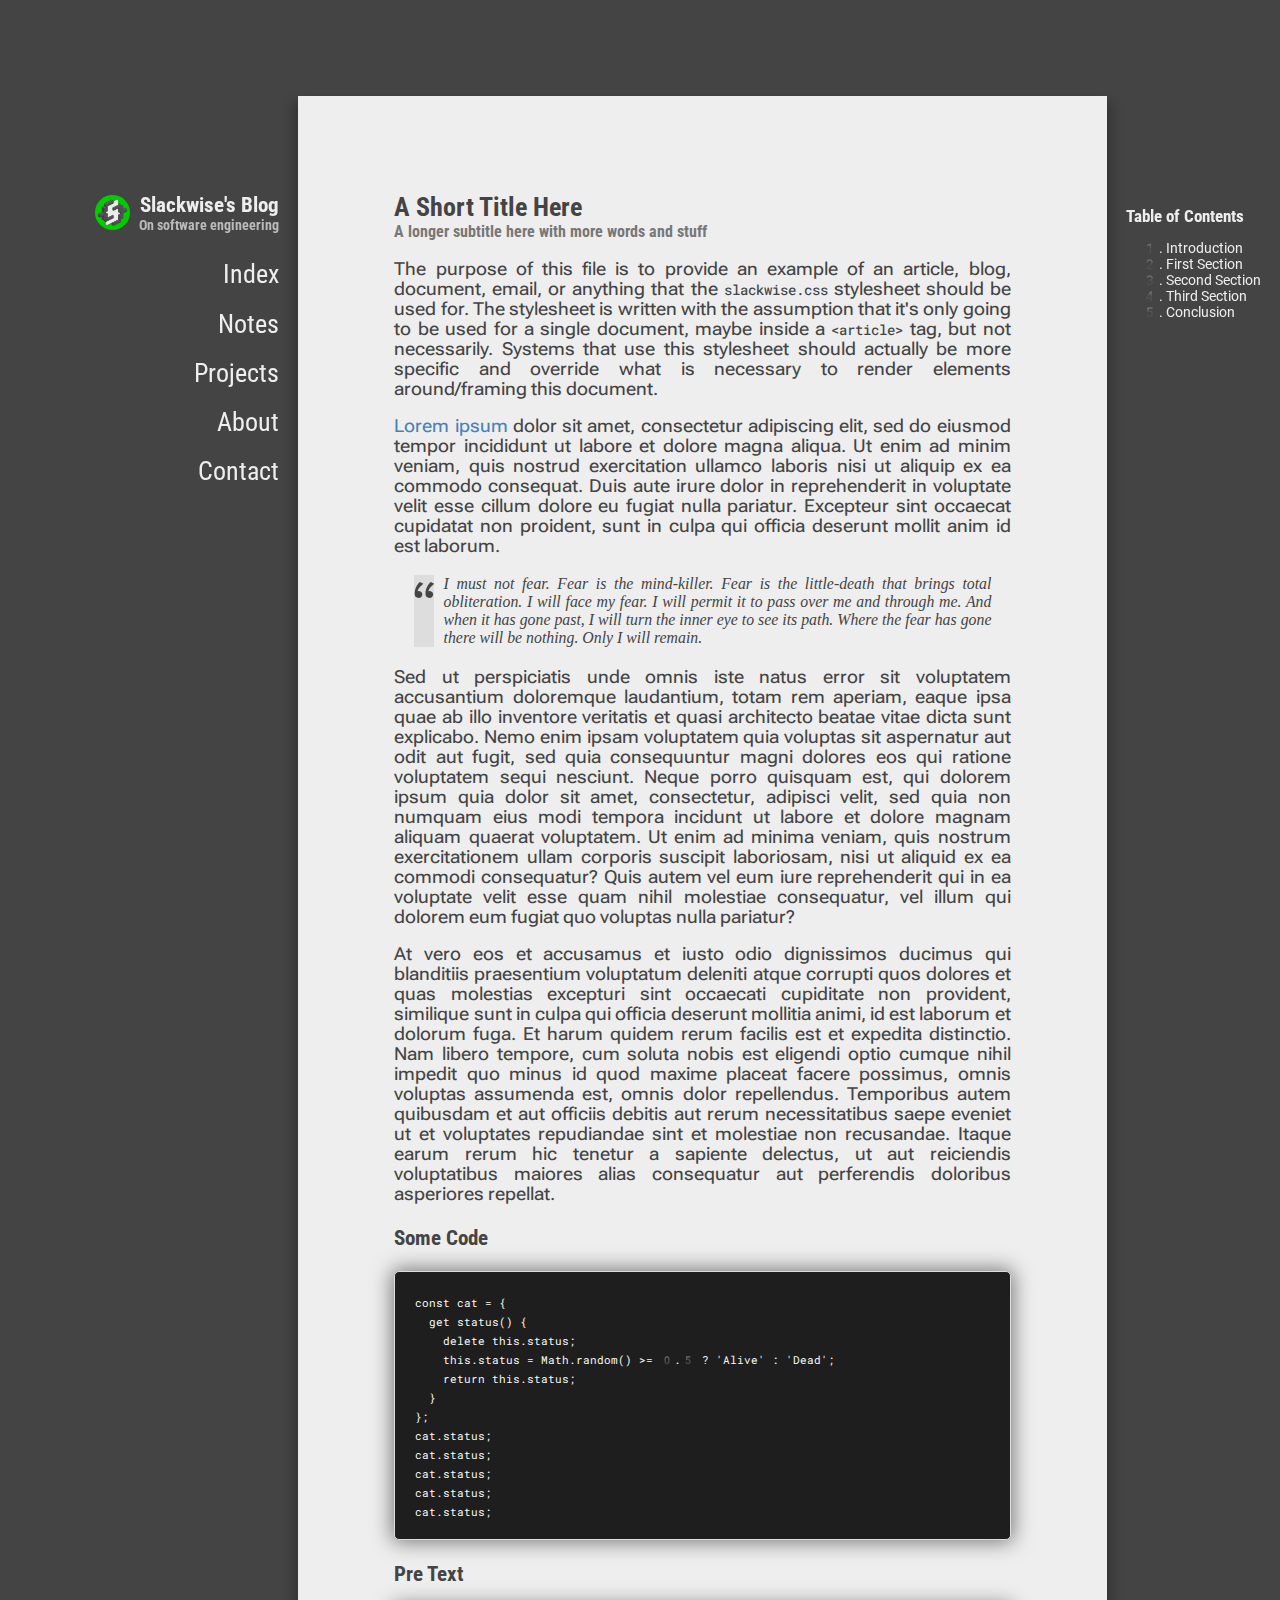
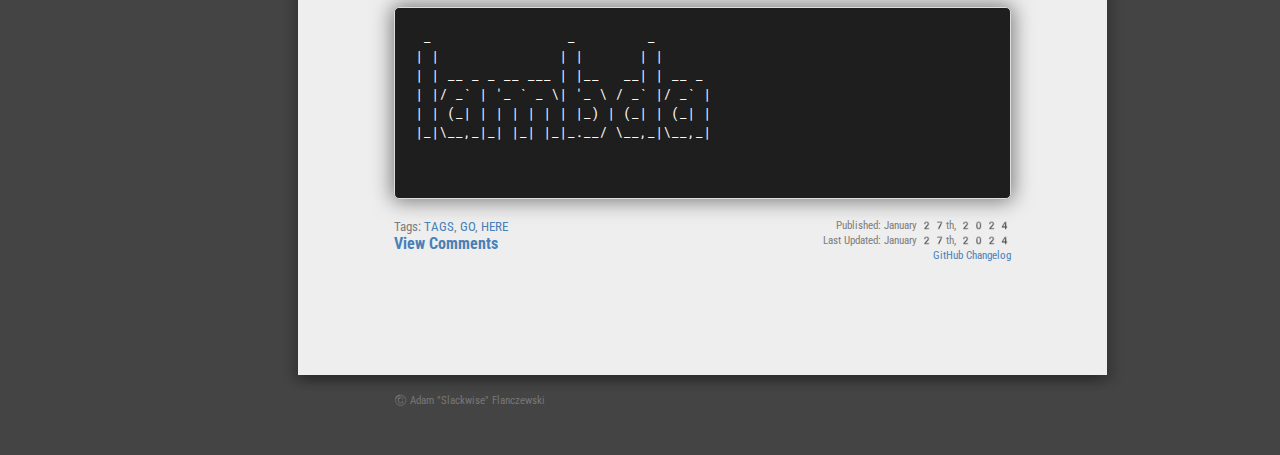
==== commit 142ecf1f: "Removed test emoji" ====
--- a/index.html
+++ b/index.html
@@ -121,7 +121,7 @@
 
   <footer>
     <a href="https://www.uspto.gov/ip-policy/copyright-policy/copyright-basics" alt="Copyrighted, meaning no touch. If you don't understand how copyright works, click this link.">&copy;</a>
-    Adam "Slackwise" Flanczewski 🙂‍↕️
+    Adam "Slackwise" Flanczewski
   </footer>
 
 </body>
